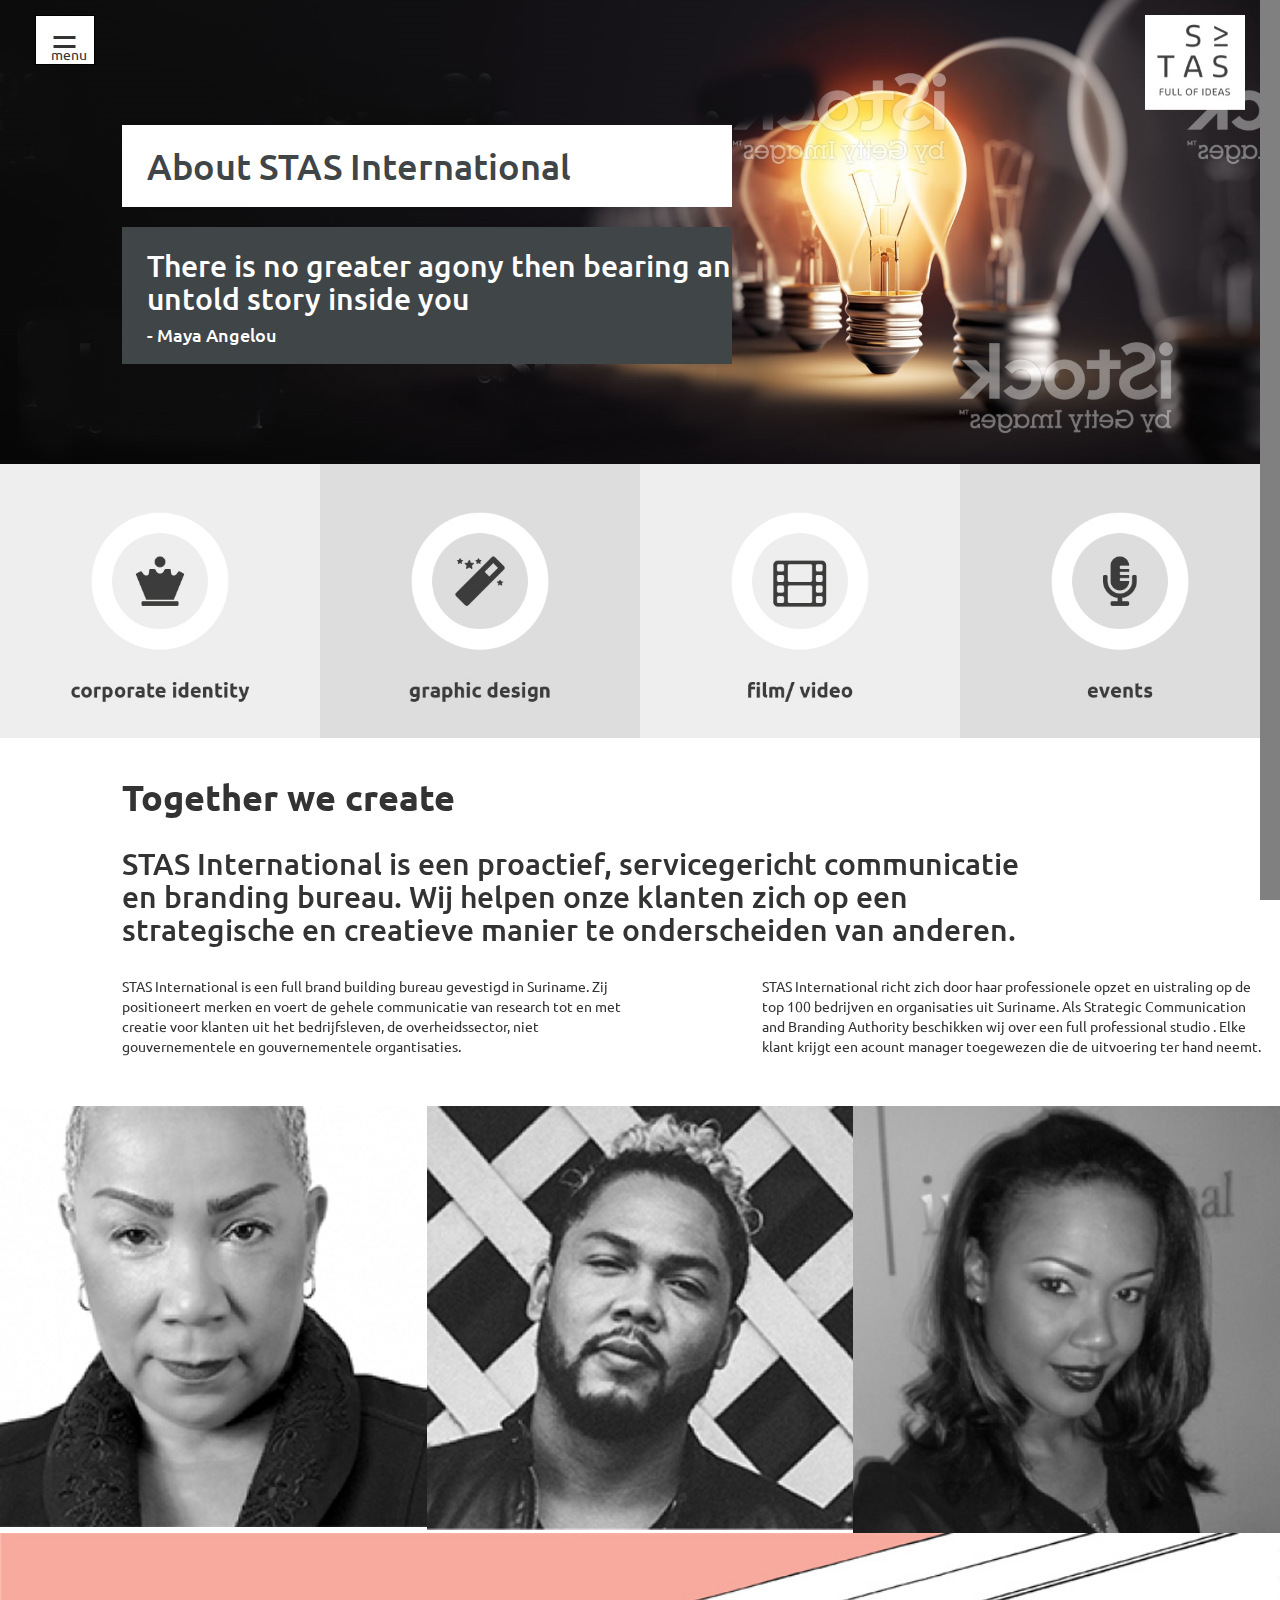
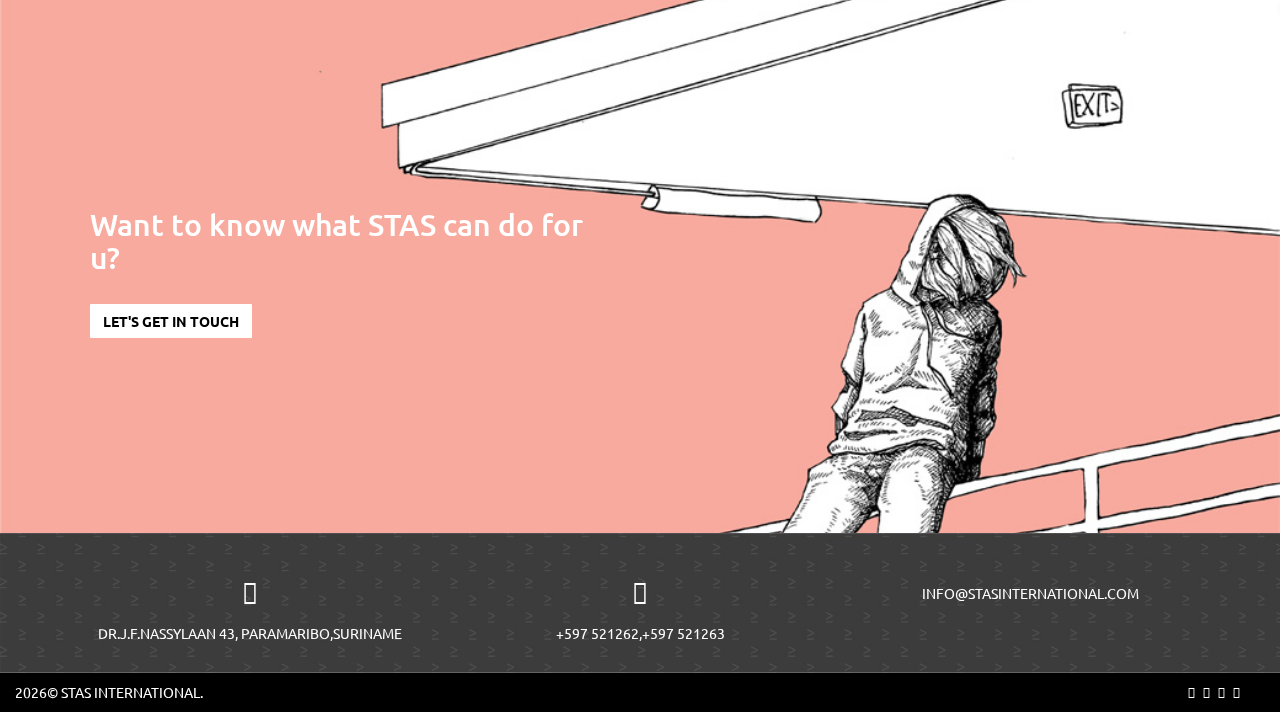
==== about.html @ 22724838 "events fotos aligned (gecropped uit psd)" ====
<!DOCTYPE html>
<html lang="en">

  <head>

    <meta charset="utf-8">
    <meta name="viewport" content="width=device-width, initial-scale=1, shrink-to-fit=no">
    <meta name="description" content="">
    <meta name="author" content="">

    <title>ABOUT US</title>

    <!-- Bootstrap core CSS -->
    <link rel="stylesheet" href="https://maxcdn.bootstrapcdn.com/bootstrap/3.3.7/css/bootstrap.min.css">
    <link rel="stylesheet" href="https://cdnjs.cloudflare.com/ajax/libs/hover.css/2.3.1/css/hover-min.css" /> 
  <link href="//maxcdn.bootstrapcdn.com/font-awesome/4.2.0/css/font-awesome.min.css" rel="stylesheet" media="all">

 <script src='https://code.jquery.com/jquery-2.2.4.min.js'></script>
 <script src='https://cdnjs.cloudflare.com/ajax/libs/Chart.js/1.0.2/Chart.min.js'></script>
  <script src="js/jquery.bxslider.min.js"></script>
  <link href="css/jquery.bxslider.css" rel="stylesheet"/>
     <link href="css/animated-scroll-anchor.css" rel="stylesheet">

    <link href="https://cdnjs.cloudflare.com/ajax/libs/animate.css/3.5.2/animate.min.css" rel="stylesheet">
    <link rel="stylesheet" href="https://use.fontawesome.com/releases/v5.0.13/css/all.css" integrity="sha384-DNOHZ68U8hZfKXOrtjWvjxusGo9WQnrNx2sqG0tfsghAvtVlRW3tvkXWZh58N9jp" crossorigin="anonymous">
       <!-- Custom styles for this template -->
        <link rel="stylesheet" type="text/css" href="//cdn.jsdelivr.net/npm/slick-carousel@1.8.1/slick/slick.css"/>
    <link rel="stylesheet" type="text/css" href="css/hover-min.css">
    <link href="css/style.css" rel="stylesheet">
  
<script src="js/jquery.fittext.js"></script>


</head>
<body>
  <div class="vl"  onclick="openArt()"></div>
  <section id="artist">
  <div id="mySidenav" class="sidenav">
  <div class="container-fluid-no-pad">
    <div class="row no-pad">
    
<div class="col-md-1 col-sm-3 col-xs-3">
    

<div class="slider-nav">
  
    <img src="http://www.planwallpaper.com/static/images/kartandtinki1_photo-wallpapers_02.jpg" alt="image" class="img-responsive" />


    <img src="http://www.intrawallpaper.com/static/images/awesome-rain-wallpaper_0_PB7IVa9.jpg" alt="image" class="img-responsive" />


    <img src="http://files.vladstudio.com/joy/where_tahrs_live/wall/vladstudio_where_tahrs_live_800x600_signed.jpg" alt="image" class="img-responsive" />


</div>
</div>

<div class="col-md-9 col-sm-9 col-xs-9">
<div class="slider-for no-pad">
  
    <img src="http://www.planwallpaper.com/static/images/kartandtinki1_photo-wallpapers_02.jpg" alt="image"  />

  
    <img src="http://www.intrawallpaper.com/static/images/awesome-rain-wallpaper_0_PB7IVa9.jpg" alt="image" />

  

  
    <img src="http://files.vladstudio.com/joy/where_tahrs_live/wall/vladstudio_where_tahrs_live_800x600_signed.jpg" alt="image" />

  
  

</div>
</div>

        
               
                
<div class="col-md-2 col-sm-12 col-xs-12 artist">
  <img src="img/artist.jpg" class="img-fluid" alt="artist">
  
  <p class="about-artist">ABOUT THE ARTIST</p>

  <p>Kathleen Hogenboom grew up in the former Dutch Caribbean island of Curacao since from the age of 9. At 17 she moved back to The Netherlands to pursue her study in illustration at the academy of art St. Joost in 's Hertogenbosch.  The experience Kathleen gained living in a multicultural society is something that continues to influence her work. 
 <br> <br> Visit Kathleens website to see  more of her work
  <a class="left-align" href="http://www.kathleenhogenboom.com" target="_blank">kathleenhogenboom.com</a>
</div>
  <a href="javascript:void(0)" class="closebtn" onclick="closeArt()">&times;</a>
</div>
</div>
</div>
</section>
  <main role="main">
<div id="myNav" class="overlay-menu">
  <a href="javascript:void(0)" class="closebtn" onclick="closeNav()">&times;</a>
  <p>close</p>
  <div class="overlay-content">
    <a href="about.html">about STAS</a>
    <a href="corporate.html">corporate identity</a>
    <a href="graphic.html">graphic design</a>
    <a href="film.html">film/video</a>
    <a href="portfolio.html">Portfolio</a>
    <a href="events.html">events</a>
    <a href="contact.html">contact</a>
    <br>
    <i class="fas fa-envelope-square fa-2x social-space"></i>
    <i class="fas fa-phone-square fa-2x social-space"></i>
    <i class="fab fa-facebook-square fa-2x social-space"></i>
    <i class="fab fa-vimeo-square fa-2x social-space"></i>
  </div>
</div>
<div class="container">
<div class="row">
<div class="col-md-1 menu-box">
<span style="font-size:30px;cursor:pointer" onclick="openNav()"> &#9868;</span>
<p>menu</p>
</div>
</div>
</div>
<div class="tagline">
<img src="img/stasTagLine.jpg">
</div>
      <!-- Main jumbotron for a primary marketing message or call to action -->
      <section id="about_banner">
        <div class="container-fluid">
          <div class="row">
            <div class="col-md-6 col-sm-offset-1">
            <div class="card">
  <div class="card-body card-white">
     <h1 class="card-title">About STAS International</h1>
  </div>
</div> 
              
            </div>
          </div>
          <br>
          <div class="row">
            <div class="col-md-6 col-sm-offset-1">
            <div class="card">
  <div class="card-body card-dark">
     <h2 class="card-title">There is no greater agony then bearing an untold story inside you </h2>
      <h4 class="card-title">- Maya Angelou</h4>
  </div>
</div> 
              
            </div>
          </div>
        </div>
      </section>

<section id="onder-banner">
  <div class="container-fluid-no-pad">
    <div class="row no-pad">
      <div class="col-md-3">
        <img src="img/abt_corporate.jpg" class="img-responsive gallery hvr-grow">
      </div>
      <div class="col-md-3">
        <img src="img/abt_graphic.jpg" class="img-responsive gallery hvr-grow">
      </div>
      <div class="col-md-3">
        <img src="img/abt_film.jpg" class="img-responsive gallery hvr-grow">
      </div>
      <div class="col-md-3">
        <img src="img/abt_events.jpg" class="img-responsive gallery hvr-grow">
      </div>
    </div>
  </div>
</section>
<br>
<section id="about-content">
  <div class="container-fluid">
    <div class="row">
      <div class="col-md-7 col-md-offset-1">
        <h1 class="bolder"> Together we create</h1>
      </div>
    </div>
    <div class="row">
      <div class="col-md-9 col-md-offset-1">
        <h2> STAS International is een proactief, servicegericht communicatie en branding bureau. Wij helpen onze klanten zich op een strategische en creatieve manier te onderscheiden van anderen. </h2>
      </div>
    </div>
    <br>
    <div class="row">
      <div class="col-md-5 col-md-offset-1">
        <p>STAS International is een full brand building bureau gevestigd in Suriname. Zij positioneert merken en voert de gehele communicatie van research tot en met creatie voor klanten uit het bedrijfsleven, de overheidssector, niet gouvernementele en gouvernementele organtisaties.</p>
      </div>
       <div class="col-md-5 col-md-offset-1">
        <p>STAS International richt zich door haar professionele opzet en uistraling op de top 100 bedrijven en organisaties uit Suriname. Als Strategic Communication and Branding Authority beschikken wij over een full professional studio . Elke klant krijgt een acount manager toegewezen die de uitvoering ter hand neemt. </p>
      </div>
    </div>


  </div>
</section>
 <br>
 <br>
<section id="about-foto-section">
  <div class="container-fluid-no-pad">
    <div class="row no-pad">
      <div class="col-md-4 image">
         <img src="img/karinGroot.jpg" class="img-responsive gallery">
        <div class="overlay"> 
          <h1 class="about-hov-title">Karin Revos </h1>
          <h5 class="about-hov-functie">CEO </h5>
    <p class="about-hov-text" > Lorem ipsum dolor sit amet, consectetur adipisicing elit. Nam quisquam in pariatur, voluptas. Impedit fugit laboriosam quasi autem qui fugiat illum, debitis, quia rerum quo aspernatur consequatur veritatis commodi libero.</p>
    <br>
    <br>
    <div class="socials">
    <i class="fab fa-facebook-square fa-2x"></i>
    <i class="fab fa-twitter-square fa-2x"></i>
    <i class="fab fa-linkedin fa-2x"></i>
    <i class="fab fa-google-plus-square fa-2x"></i>
    </div>

  </div>
      </div>
      <div class="col-md-4 image">
        <img src="img/kenzoGroot.jpg" class="img-responsive gallery">
         <div class="overlay">
          <h1 class="about-hov-title">Kenzo Soemodihardjo </h1>
          <h5 class="about-hov-functie">Creative Director </h5>
    <p class="about-hov-text" > Lorem ipsum dolor sit amet, consectetur adipisicing elit. Nam quisquam in pariatur, voluptas. Impedit fugit laboriosam quasi autem qui fugiat illum, debitis, quia rerum quo aspernatur consequatur veritatis commodi libero.</p>
    <br>
    <br>
    <div class="socials">
    <i class="fab fa-facebook-square fa-2x"></i>
    <i class="fab fa-twitter-square fa-2x"></i>
    <i class="fab fa-linkedin fa-2x"></i>
    <i class="fab fa-google-plus-square fa-2x"></i>
    </div>

  </div>
      </div>
      <div class="col-md-4 image">
        <img src="img/charleneGroot.jpg" class="img-responsive gallery">
         <div class="overlay">
          <h1 class="about-hov-title">Charlene van Varsseveld </h1>
          <h5 class="about-hov-functie">Project Manager </h5>
    <p class="about-hov-text" > Lorem ipsum dolor sit amet, consectetur adipisicing elit. Nam quisquam in pariatur, voluptas. Impedit fugit laboriosam quasi autem qui fugiat illum, debitis, quia rerum quo aspernatur consequatur veritatis commodi libero.</p>
    <br>
    <br>
    <div class="socials">
    <i class="fab fa-facebook-square fa-2x"></i>
    <i class="fab fa-twitter-square fa-2x"></i>
    <i class="fab fa-linkedin fa-2x"></i>
    <i class="fab fa-google-plus-square fa-2x"></i>
    </div>

  </div>
      </div>

    </div>
  </div>
</section>

<section id="cta-banner">
  <div class="container-fluid">
    <div class="row">
      <div class="col-md-6 col-sm-12 col-xs-12">

        <h2 class="cta-text">Want to know what STAS can do for u?</h2>
        </div>
    </div>
    <div class="row">
      <div class="col-md-6 col-sm-5 col-xs-">
        <button class="btn btn-white">LET'S GET IN TOUCH</button>
      </div>
      </div>
  </div>
</section>
      <section id="contact">
      <div class="container">
        <div class="row">
          <div class="col-md-4 col-sm-4 col-xs-12">
            <div class="adres">
        <center>  <i class="fas fa-home"></i></center>
          <p> DR.J.F.NASSYLAAN 43, PARAMARIBO,SURINAME</p>
          </div>
        </div>

          <div class="col-md-4 col-sm-4 col-xs-12">
            <div class="telefoon">
              <center>  <i class="fas fa-phone"></i></center>
          <p> +597 521262,+597 521263</p>
            </div>
            
          </div>
          <div class="col-md-4 col-sm-4 col-xs-12">
            <div class="bericht">
              <center><i class="fab fa-telegram-plane"></i></center>
          <p>INFO@STASINTERNATIONAL.COM</p>
            </div>
          </div>
        </div>
      </div>

    </section>
    
    <section id="footer">
    <div class="container-fluid">
      <div class="row">
        <div class="col-md-11 col-sm-8 year col-xs-8 year">
          
           <p> <script>new Date().getFullYear()>2010&&document.write(new Date().getFullYear());</script>&copy; STAS INTERNATIONAL.<p>
         
          </div>
          <div class="col-md-1 col-sm-4 col-xs-4 year">
            
              <i class="fas fa-envelope-square space-social-icons"></i>
              <i class="fas fa-phone-square space-social-icons"></i>
              <i class="fab fa-facebook-square space-social-icons"></i>
              <i class="fab fa-vimeo-square space-social-icons"></i>
          </div>
          
        
      </div>
    </div>
    </section>
       </main>



<script src="https://maxcdn.bootstrapcdn.com/bootstrap/3.3.7/js/bootstrap.min.js"></script>
 
<script src='https://s3-us-west-2.amazonaws.com/s.cdpn.io/85807/jquery.easing.js'></script>
<script src='https://s3-us-west-2.amazonaws.com/s.cdpn.io/85807/jquery.bxslider.min.js'></script>
<script src="https://unpkg.com/masonry-layout@4/dist/masonry.pkgd.min.js"></script>
<script type="text/javascript" src="//cdn.jsdelivr.net/npm/slick-carousel@1.8.1/slick/slick.min.js"></script>

<script src="js/animated-scroll-anchor.js"></script>
<script src="js/scrolldown.js"></script>
<script src="js/custom.js"></script>
<script src="js.extrachart.js"></script>
  </body>

</html>
---- css/animated-scroll-anchor.css ----
.image-hero {
  height: 100vh;
  background-image: url('img/down-arrow.png');
  background-repeat: no-repeat;
  background-size: cover;
  flex-wrap: wrap;
  -webkit-justify-content: center;
  justify-content: center;
  -webkit-align-items: center;
  align-items: center;
  -webkit-align-content: center;
  align-content: center;
  display: -webkit-flex;
  display: flex;
  width: 100%;
  min-height: calc(100vh - 56px);
  -webkit-flex-wrap: wrap;
  flex-wrap: wrap;
  position: relative;
  overflow: hidden;
  background-position: 50%;
  background-size: cover;
}
.image-hero .image-hero-content {
  position: absolute;
  top: 25%;
  text-align: center;
  left: 0;
  right: 0;
}
.image-hero .image-hero-content h1 {
  max-width: 70%;
  margin: 0 auto;
  font-weight: 600;
  letter-spacing: -1px;
  font-size: 4.20873em;
  margin-bottom: 0.1em;
  line-height: 8rem;
  color: #fff;
}
.image-hero .image-hero-content p {
  max-width: 60%;
  margin: 0 auto;
  color: #fff;
  font-size: 1.5em;
}
.ct-btn-scroll {
  position: absolute;
  bottom: 5%;
  color: #fff;
  font-size: 48px;
  transition: all 0.3s ease-in-out;
}
.ct-btn-scroll:focus, .ct-btn-scroll:hover {
  color: #f59331;
}
.ct-btn-scroll {
  background: url('img/down-arrow.png') no-repeat;
  width: 100%;
  height: 100%;
  max-width: 60px;
  max-height: 60px;
}
#scrollDown {
  padding: 100px 0;  
}
#scrollDown p {
  padding: 25px 0;
}
@media screen and (max-width: 768px) {
  .image-hero .image-hero-content p {
	display: none;
  }	
}
---- css/style.css ----
@import url('https://fonts.googleapis.com/css?family=Ubuntu');
body{
	/*margin-top: 70px;*/
	position: relative;
	font-family:"Ubuntu" ;
	text-decoration: none;

	
}
#wrapper {
 max-width: 940px;
  margin: 0 auto;
  padding: 0 5%;
  clear: both;
 }
#over_map { position: absolute; top: 10px; left: 10px; z-index: 99; }
.navbar-default{
	background: #fff;
	border:0;
	font-family: "Ubuntu";
}
.navbar-brand{
	font-family: "Ubuntu";
	font-size: 20px;
	color: #000 !important;
	font-weight: bold;
}

.panel-stas{
  border: 2px solid white;
    text-decoration: none;
    font-family: "Ubuntu";
    font-weight: bold;
    /* font-size: 25px; */
    color: #fff;
    border-radius: 0px;
    position: absolute;
    background: transparent;
    margin-top: 400px;
    font-size:33px;

  	}


.full-of-ideas{
 color: #999999;
 font-size:100px;
 font-weight:bold;

}
.about-bio{
	font-size: 15px;
}
.about-image{
	max-height: auto;
	max-width: auto;
	height: 125px;
	width: 125px;
}
.leer-ons-kennen{
padding-top: 135px;
color:white;
text-decoration: none;	

}
.leer-ons-kennen img{
transform: rotate(-90deg);	
filter: brightness(0) invert(1);
max-height: 13px;
}


h1{
		font-family:"Ubuntu" ;
		/*color: black;*/
	}

#home{
		/*padding-top: 50px;*/
	min-height:700px;
	color: #fff;
	background:url('../img/ctaBanner.jpg');
	background-size: cover;
	background-repeat: no-repeat;
}

#about {
	padding-top:50px;
	min-height:700px;
	color: #FFFFFF;
	background-color: #000000 ;
	}
#corporate {
  	/*padding-top:50px;
    color: #fff;
  	background-color:#9B988D;*/
  	  }

.amanah{
	color:black;
	font-weight: bolder;
	font-size:20px;
	max-width: 70%;
	/*margin-right: 50px;*/
	padding-top:50px;

}
.amanah img{	

max-height: 60px;
color:black;
}
.amanah a{
	font-family: "Ubuntu";
	font-weight:10;
	color: black;
	text-decoration: none;
}
.amanah-pijl{
transform: rotate(-90deg);	
max-height: 13px;

}
.view-project{
	font-size:15px;
	font-weight:bolder;
}
#graphic {
  	padding-top:50px;
  	min-height:650px;
  	color: #fff; 
  	background-color: #ff9800;
  }
#film {
	padding-top:50px;
	min-height:650px;
	color: #fff; 
	background-color: #00bcd4;
}
#events {
	padding-top:50px;
	min-height:650px;
	color: #fff; 
	background-color: #009688;
}
#contact {
	padding-top:40px;
	background-image:url("../img/pattern_banner.jpg");
	background-repeat: no-repeat;
	background-size: cover;
	padding-bottom: 20px;
	
	
  
}
#contact-home {
	padding-top:50px
	width:100%;
	/*color: #fff;*/
	
  
}
.map-responsive{
    overflow:hidden;
    padding-bottom:56.25%;
    /*position:relative;*/
    height:0;
    min-width: 100%;
}
.map-responsive iframe{
    left:0;
    top:0;
    min-height:90%;
    min-width:100%;
    position:absolute;
}
.card-map{
	padding-top: 20px;
	padding-left: 20px;
	padding-right: 20px;
	padding-bottom: 20px;	
	z-index: 6;		
	/*margin-left: 375px;*/
	background-color: #FFFFFF;
	border-radius:1px;
	border: 1px solid white; 	
	width:100%;
    height:auto;
    display: flex;
}

.btn-dark{
	min-width: 100px;
	background-color: black;
	color: white;
	border-radius: 1px;
	text-decoration: none;	
	opacity:1.0;
	box-shadow:none;
}
.btn-dark:hover{
color: #fff !important;
text-decoration: none;	
}
.btn-white{
	max-width: 225px;
	background-color: white;
	color: black;
	border-radius: 1px;
	text-align: center;
	text-decoration: none;	
	opacity:1.0;
	box-shadow:none;
	font-weight:bold;
	margin-left: 75px;
	
}
.btn-white:hover{
color: black !important;
text-decoration: none;	
}
.half{
  outline: 0;
  border-width: 0 0 2px;
  border-top:none;
  border-left: none;
  border-right: none;
  border-radius: 0px;

}
.half:focus {
   border-color:black;
}
.space{
	margin-right: 10px;
}
.space-social-icons{
	margin-right: 5px;
	padding-top: 2px;
}

.bxslider li {
  min-height: 100vh;
}
.bxslider li.one {
  background: url(../img/graphicsbanner.jpg) center center;
  -moz-background-size: cover;
  -o-background-size: cover;
  -webkit-background-size: cover;
  background-size: cover;
}
.bxslider li.two {
  background: url(../img/afobakkaKaart.jpg) center center;
  -moz-background-size: cover;
  -o-background-size: cover;
  -webkit-background-size: cover;
  background-size: cover;
}
.bxslider li.three {
  background: url(../img/eventsTok.jpg) center center;
  -moz-background-size: cover;
  -o-background-size: cover;
  -webkit-background-size: cover;
  background-size: cover;
}

.bx-wrapper{
  left: 0;
  border: none;
  box-shadow: none;
  font-color:black;
}

.bx-viewport{
left: 0;
border: none;
box-shadow: none;

}
.bx-wrapper .bx-controls-direction a {
  position: absolute;
  top: 50%;
  margin-top: -40px;
  padding-top:225px;
  outline: 0;
  width: 32px;
  height: 32px;
  text-indent: 5px; 
  z-index: 20;
 color:black;
 font-weight: bold;

  }	

ul, ul li {
  margin: 0;
  padding: 0;
}

/*corporate page stylesheet*/
#corporate_banner{
	background-image: url('../img/corporateBanner.jpg');
	background-size: cover;
	/*background-repeat: no-repeat;*/
	min-height: 400px;
	margin-top:0px;
	max-width:100%;
}
#graphic_banner{
	background-image: url('../img/graphicsbanner.jpg');
	background-size: cover;
	background-repeat: no-repeat;
	min-height: 400px;
}
#film_banner{
	background-image: url('../img/filmBanner.jpg');
	background-size: cover;
	background-repeat: no-repeat;
	min-height: 450px;
}
#event_banner{
	background-image: url('../img/eventsBanner.jpg');
	background-size: cover;
	background-repeat: no-repeat;
	min-height: 400px;
}
#portfolio_banner{
	background-image: url('../img/pattern_banner.jpg');
	background-size: cover;
	background-repeat: no-repeat;
	min-height: 400px;
}
#about_banner{
	background-image: url('../img/aboutBanner.jpg');
	background-size: cover;
	background-repeat: no-repeat;
	min-height: 400px;
}
.card-white{
	background-color: #fff;
	border-radius: 0px;
	padding-top: 2px;
	
	padding-bottom: 3px;
	/*text-align:center;*/
	margin-top: 125px;
	font-weight: bolder!important;
	color: #404548;
	padding-left: 25px;
    padding-bottom: 10px;
} 
.card-dark{
	background-color: #404548;
	border-radius: 0px;
	padding-top: 2px;
	padding-left: 25px;
    padding-bottom: 10px;
	/*margin-left: 35px;*/
	/*text-align: center;*/
	color:white;
	font-weight: bolder!important;
	margin-bottom:100px;
}

#gallery{
	min-height: 10px;
}
.gallery{
	position: relative;
	padding-left: 0px;
	padding-right: 0px;
	margin-right: 0px;
    margin-left: 0px;

}
.first-impression{
	background-color: black;
	min-height: 675px;
	/*max-height: 450px;*/
	/*text-align: center;*/

}
.first-impression p{
	color:white;
	margin-right: 50px;
	margin-left: 50px;
}
.first-impression h1{
	color:#8C9B81;
	font-weight: bold;
	font-size: 50px;
	/*text-align: center;*/
	margin-top: 50px;
	margin-left:50px;
	margin-right:50px; 

}
.first-impression a{
	
	margin-left:50px;
	margin-right:50px; 
	padding-bottom: 50px;

}
.adres i{
/*margin-top: 15px;*/
color: white;
font-size: 2em;
padding-bottom: 10px;
}
.adres p{
	text-align: center;
	margin-top: 10px;
	color: white;
}
.telefoon i{
/*margin-top: 15px;*/
color: white;
font-size: 2em;
padding-bottom: 10px;
}
.telefoon p{
	text-align: center;
	margin-top: 10px;
	color: white;
}

.bericht i{
/*margin-top: 15px;*/
color: white;
font-size: 2em;
padding-bottom: 10px;
}
.bericht p{
	text-align: center;
	margin-top: 10px;
	color: white;
}
#footer{
	color: white;
	background-color: black;
}
.year{
	margin-top:9px;
}

#cta-banner{
	background-image: url('../img/ctaBanner.jpg');
	background-size: cover;
	background-repeat: no-repeat;
	min-height:600px;
	height: 100%;
	width: 100%;	
}
#film-cta-banner{
	background-image: url('../img/filmCTABanner.jpg');
	background-size: cover;
	background-repeat: no-repeat;
	min-height:700px;
	height: 100%;
	width: 100%;	
}
.cta-text{
	color:white;
	margin-top:275px;
	margin-left: 75px;
	margin-bottom:30px;
	margin-right: 30px;
}

#loadMore {
     /*padding-bottom: 20px;*/
    /*padding-top: 20px;*/
    text-align: center;
    width: 100%;
}
#loadMore a {
    
    background: black;
    border-radius: 0px;
    color: white;
    display: inline-block;
    padding: 10px 30px;
    transition: all 0.25s ease-out;
    width: 100%;
}
#loadMore a:hover {
    /*background-color: #021737;*/
    text-decoration: none;
}
#tog3{
	display: none;

}
.moreBox{
	display: none;
}
.event-text{
	text-align: center;
	font-weight: bolder;
}
/* carousel */
#quote-carousel 
{
  padding: 30px 10px 30px 10px;
  margin-top: 100px 0px 0px;
  min-height:100px;
  margin-bottom::;00px;
  font-size:40px;
}

/* Control buttons  */
#quote-carousel .carousel-control
{
  background: none;
  color: #222;
  font-size: 2.3em;
  text-shadow: none;
  margin-top: 30px;
}


/* Changes the position of the indicators */
#quote-carousel .carousel-indicators 
{
  right: 50%;
  top: auto;
  bottom: 0px;
  margin-right: -19px;
}
/* Changes the color of the indicators */
#quote-carousel .carousel-indicators li 
{
  background: #c0c0c0;
}
#quote-carousel .carousel-indicators .active 
{
  background: #333333;
}
/* End carousel */

.item blockquote {
    border-left: none; 
    margin-top: -10px;
    margin-left: 70px;
    padding-bottom:75px;

}


.item blockquote p:before {
    content: "\f10d";
    font-family: 'Fontawesome';
    float: left;
    margin-right: 10px;
}



/**
  MEDIA QUERIES
*/

/* Small devices (tablets, 768px and up) */
@media (min-width: 768px) { 
    #quote-carousel 
    {
      margin-bottom: 0;
      padding: 0 40px 30px 40px;
      margin-top: 30px;
    }
    
}

/* Small devices (tablets, up to 768px) */
@media (max-width: 768px) { 
    
    /* Make the indicators larger for easier clicking with fingers/thumb on mobile */
    
    #quote-carousel .carousel-indicators {
        bottom: -20px !important;  
    }
    #quote-carousel .carousel-indicators li {
        display: inline-block;
        margin: 0px 5px;
        width: 15px;
        height: 15px;
    }
    #quote-carousel .carousel-indicators li.active {
        margin: 0px 5px;
        width: 20px;
        height: 20px;
    }
}
.col-md-12-modified{
	width: 100%;
	background-color: #eeeeee;
	padding-top: 100px;
}
.box-white{
	border: 2px solid white;
	padding-top:30px;
	padding-bottom: 75px;	
	padding-left: 20px;
	padding-right: 20px;
}
.author{
	font-weight: bolder;
}
blockquote{
    padding: 10px 20px;
    margin: 0 0 20px;
    margin-top: 20px;
    font-size: 17.5px;
    margin-right: 45px;
    border-left: 5px solid #eee;
}
.breadcrumb {
     /*padding: 8px 15px; */
     margin-top:10px;
     margin-bottom: 1px; 
     margin-left:-10px;
     list-style: none; 
     background-color:#404548;
     color: white; 
     border-radius: 4px; 
}
.breadcrumb-item a{
	color: white;
}
.border{
	border-radius: 0px;
}
.isotope-item {
  z-index: 2;
}

.isotope-hidden.isotope-item {
  pointer-events: none;
  z-index: 1;
}

.isotope,
.isotope .isotope-item {
  /* change duration value to whatever you like */
  -webkit-transition-duration: 0.8s;
  -moz-transition-duration: 0.8s;
  transition-duration: 0.8s;
}

.isotope {
  -webkit-transition-property: height, width;
  -moz-transition-property: height, width;
  transition-property: height, width;
}

.isotope .isotope-item {
  -webkit-transition-property: -webkit-transform, opacity;
  -moz-transition-property: -moz-transform, opacity;
  transition-property: transform, opacity;
}
.under-chart-text{
	text-align: center;
	font-weight:bolder;
}
.under-chart-text2{
	font-weight:bolder;
	text-align: center;
}
.img61{
padding-left: 50px;
}
.tekentje-klein-previous img{
	max-height: 8px;
	-webkit-transform:rotate(90deg);
  -moz-transform: rotate(90deg);
  -ms-transform: rotate(90deg);
  -o-transform: rotate(90deg);
  transform: rotate(90deg);
  font-weight:bold;
}
.tekentje-klein-next img{
	max-height: 8px;
	-webkit-transform:rotate(-90deg);
  -moz-transform: rotate(-90deg);
  -ms-transform: rotate(-90deg);
  -o-transform: rotate(-90deg);
  transform: rotate(-90deg);
  font-weight:bold;
}
.portfolio-title{
	text-align:center;
	font-weight:bolder;

}

.breadcrumb-port {background: rgba(255, 255, 255, 1); border: 0px solid rgba(245, 245, 245, 1); border-radius: 4px; display: block; text-align: center;}
.breadcrumb-port li {font-size: 14px;}
.breadcrumb-port a {
	color: #626262;
	font-weight: bold;
}
.breadcrumb-port a:hover {color: rgba(42, 100, 150, 1);}
.breadcrumb-port>.active {color: rgba(153, 153, 153, 1);}
.breadcrumb-port>li+li:before {color:#626262; content: #626262;}

.bold-small{
	font-weight:bold;
	font-size:10px;
}
.bolder{
	font-weight:bolder !important;
}

.interessant-square{
  background: black;
  position:relative;
  min-height:337px;
  height: 100%;
  width:100;
  margin:0 auto;
  color:#999999;

}
.interessant{
	padding-top:130px;
	padding-left:30px;
	font-weight: bold;	
	
}
.row.no-pad {
  margin-right:0;
  margin-left:0;
}
.row.no-pad > [class*='col-'] {
  padding-right:0;
  padding-left:0;
}
.container-fluid-no-pad{

    /* padding-right: 15px; */
    /* padding-left: 15px; */
    margin-right: auto;
    margin-left: auto;

}
.bekijk-portfolio{
padding-top: 100px;
color:white;
text-decoration: none;	
padding-left: 30px;
font-size:10px;

}
.bekijk-portfolio img{
transform: rotate(-90deg);	
filter: brightness(0) invert(1);
max-height: 10px;
}
.overlay {
  position: absolute;
  top: 0;
  bottom: 0;
  left: 0;
  right: 0;
  /*height: 100%;*/
  /*width: 100%;*/
  opacity: 0;
  transition: .5s ease;
  background-color: #030303;

}
.image:hover .overlay {
  opacity: 0.8;
}
.about-hov-title{
	font-weight:bolder;
	color: #999999;
	padding-left:20px;
	padding-top:10px;

}
.about-hov-title :hover{
	color: white;
}
.about-hov-functie{
	padding-left: 20px;
	font-weight:bold;
	color: white;
}
.about-hov-functie :hover{
	color:#999999;
}
.about-hov-text{
	padding-left: 20px;
	color: white;
	font-weight:lighter;
}
.socials{
	padding-left:20px;
	color: #999999;
}
.socials :hover{
	color: white;
}
.carousel-inner.vertical {
  max-height: 60%; /*Note: set specific height here if not, there will be some issues with IE browser*/
}
.carousel-inner.vertical > .item {
  -webkit-transition: .6s ease-in-out top;
  -o-transition: .6s ease-in-out top;
  transition: .6s ease-in-out top;
}

@media all and (transform-3d),
(-webkit-transform-3d) {
  .carousel-inner.vertical > .item {
    -webkit-transition: -webkit-transform .6s ease-in-out;
    -o-transition: -o-transform .6s ease-in-out;
    transition: transform .6s ease-in-out;
    -webkit-backface-visibility: hidden;
    backface-visibility: hidden;
    -webkit-perspective: 1000;
    perspective: 1000;
  }
  .carousel-inner.vertical > .item.next,
  .carousel-inner.vertical > .item.active.right {
    -webkit-transform: translate3d(0, 33.33%, 0);
    transform: translate3d(0, 33.33%, 0);
    top: 0;
  }
  .carousel-inner.vertical > .item.prev,
  .carousel-inner.vertical > .item.active.left {
    -webkit-transform: translate3d(0, -33.33%, 0);
    transform: translate3d(0, -33.33%, 0);
    top: 0;
  }
  .carousel-inner.vertical > .item.next.left,
  .carousel-inner.vertical > .item.prev.right,
  .carousel-inner.vertical > .item.active {
    -webkit-transform: translate3d(0, 0, 0);
    transform: translate3d(0, 0, 0);
    top: 0;
  }
}

.carousel-inner.vertical > .active {
  top: 0;
}
.carousel-inner.vertical > .next,
.carousel-inner.vertical > .prev {
  top: 0;
  height: 100%;
  width: auto;
}
.carousel-inner.vertical > .next {
  left: 0;
  top: 20%;
  right:0;
}
.carousel-inner.vertical > .prev {
  left: 0;
  top: -10%;
  right:0;
}
.carousel-inner.vertical > .next.left,
.carousel-inner.vertical > .prev.right {
  top: 0;
}
.carousel-inner.vertical > .active.left {
  left: 0;
  top: -10%;
  right:0;
}
.carousel-inner.vertical > .active.right {
  left: 0;
  top: 10%;
  right:0;
}

#carousel-pager .carousel-control.left {
    bottom: initial;
    width: 100%;
}
#carousel-pager .carousel-control.right {
    top: initial;
    width: 100%;
}
#carousel-pager{
	position: absolute;
	z-index: 20;
    left: 60px;
    top: 18px;

}
   /* .carousel-inner > .item > img, .carousel-inner > .item > a > img {
        display: block;
        height: 400px;
        min-width: 100%;
        width: 100%;
        max-width: 100%;
        line-height: 1;
    }*/
.overlay-menu {
    height: 0%;
    width: 100%;
    position: fixed;
    z-index: 100;
    top: 0;
    left: 0;
    background:url('../img/menuOverlay.jpg');
    background-repeat: no-repeat;
	background-size: cover;
    /*background-color: rgb(0,0,0);*/
    /*background-color: rgba(0,0,0, 0.9);*/
    overflow-y: hidden;
    transition: 0.5s;
}

.overlay-content {
    position: relative;
    top: 25%;
    width: 100%;
    text-align: center;
 
}
.overlay-content i{
	color:white;
}

.overlay-menu a {
     text-decoration: none;
    font-size: 36px;
    color: white;
    display: block;
    transition: 0.3s;
}

.overlay-menu a:hover, .overlay-menu a:focus{
    color: #818181;
}
.overlay-menu p:hover, .overlay-menu p:focus{
    color: #818181;
}

.overlay-menu .closebtn {
    position: absolute;
    top: 20px;
    left: 45px;
    font-size: 60px;
    color:white;
}
.overlay-menu p {
    position: absolute;
    top: 80px;
    left: 45px;
    font-size: 15px;
    color: white;
    font-weight:bold;
   
}

@media screen and (max-height: 450px) {
  .overlay-menu {overflow-y: auto;}
  .overlay-menu a {font-size: 20px}
  .overlay-menu .closebtn {
    font-size: 40px;
    top: 15px;
    right: 20px;
  }
  .menu-box{
  	top:15px;
  	right: 20px;
  }
}
.menu-box{
	border: 1px solid black;
	width:60px;
	height:50px;
	/*align-items: center;*/
	 top: 15px;
    left: 35px;
	overflow: hidden;
	position: absolute;
	z-index: 97;
	background-color: white;
}
.menu-box p {
	margin-top:-15px;
	z-index: 98;
	/*padding-left:-7px;*/
}
.tagline{
	position:relative;

}
.tagline img{
	position: absolute;
    top: 15px;
    right: 35px;
    width:100px;
    height: auto;
    z-index: 10px;
}
.social-space{
	margin-right: 7px;
}
.social-space :hover :focus{
	color: #818181;
}
.sidenav {
    min-height: 100%;
    width: 0;
    position: absolute;
    z-index: 112;
    top: 0;
    right: 0;
    background-color: white;
    overflow-x: hidden;
    transition: 0.5s;
    
    text-align:center;
}

.sidenav a {
    padding: 8px 8px 8px 32px;
    text-decoration: none;
    font-size: 25px;
    color: #818181;
    display: block;
    transition: 0.3s;

}

.sidenav a:hover{
    color: #f1f1f1;
}

.sidenav .closebtn {
    position: absolute;
    top: 0;
    left: 25px;
    font-size: 36px;
    margin-right: 50px;
    z-index: 113;
}

@media screen and (max-height: 450px) {
  .sidenav {padding-top: 15px;}
  .sidenav a {font-size: 18px;}
}
#trigger{
	padding-top:200px;
}
.artist{
background-color: #999999;
color: white;
text-align: left;
font-size: 12px;
}
.artist img{
padding-top:45px;
padding-left: 20px;
}
.artist a{
	color: white;
	font-weight:lighter;
	font-size: 10px;
	padding-right: 80px;
	
}
.artist p{
	padding-left: 20px;
	padding-right: 20px;
}

.about-artist{
	font-weight:bold;
	font-size: 13px;
	padding-top:185px;
}
.left-align{
	margin-right: 250px;
}
.vl {
    border: 10px solid grey;
    min-height: 100%;
    right:0;
    top: 0;
    color: grey;
    position: fixed;
    z-index: 30;
   

    
  
    
}
.white{
	color: white;
}
.overlay2 {
  position: absolute;
  top: 0;
  bottom: 0;
  left: 0;
  right: 0;
  height: 100%;
  width: 100%;
  opacity: 1;
  transition: .5s ease;
  background-color: #030303;
}
.slider-nav{
	margin-top:200px;
	/*z-index: 1000;*/
}
.slick-slide{
	margin:15px;
	/*z-index: 1001;*/
}
#artist{
	position: fixed;
	width:100%;
	height: 100%;
	
}
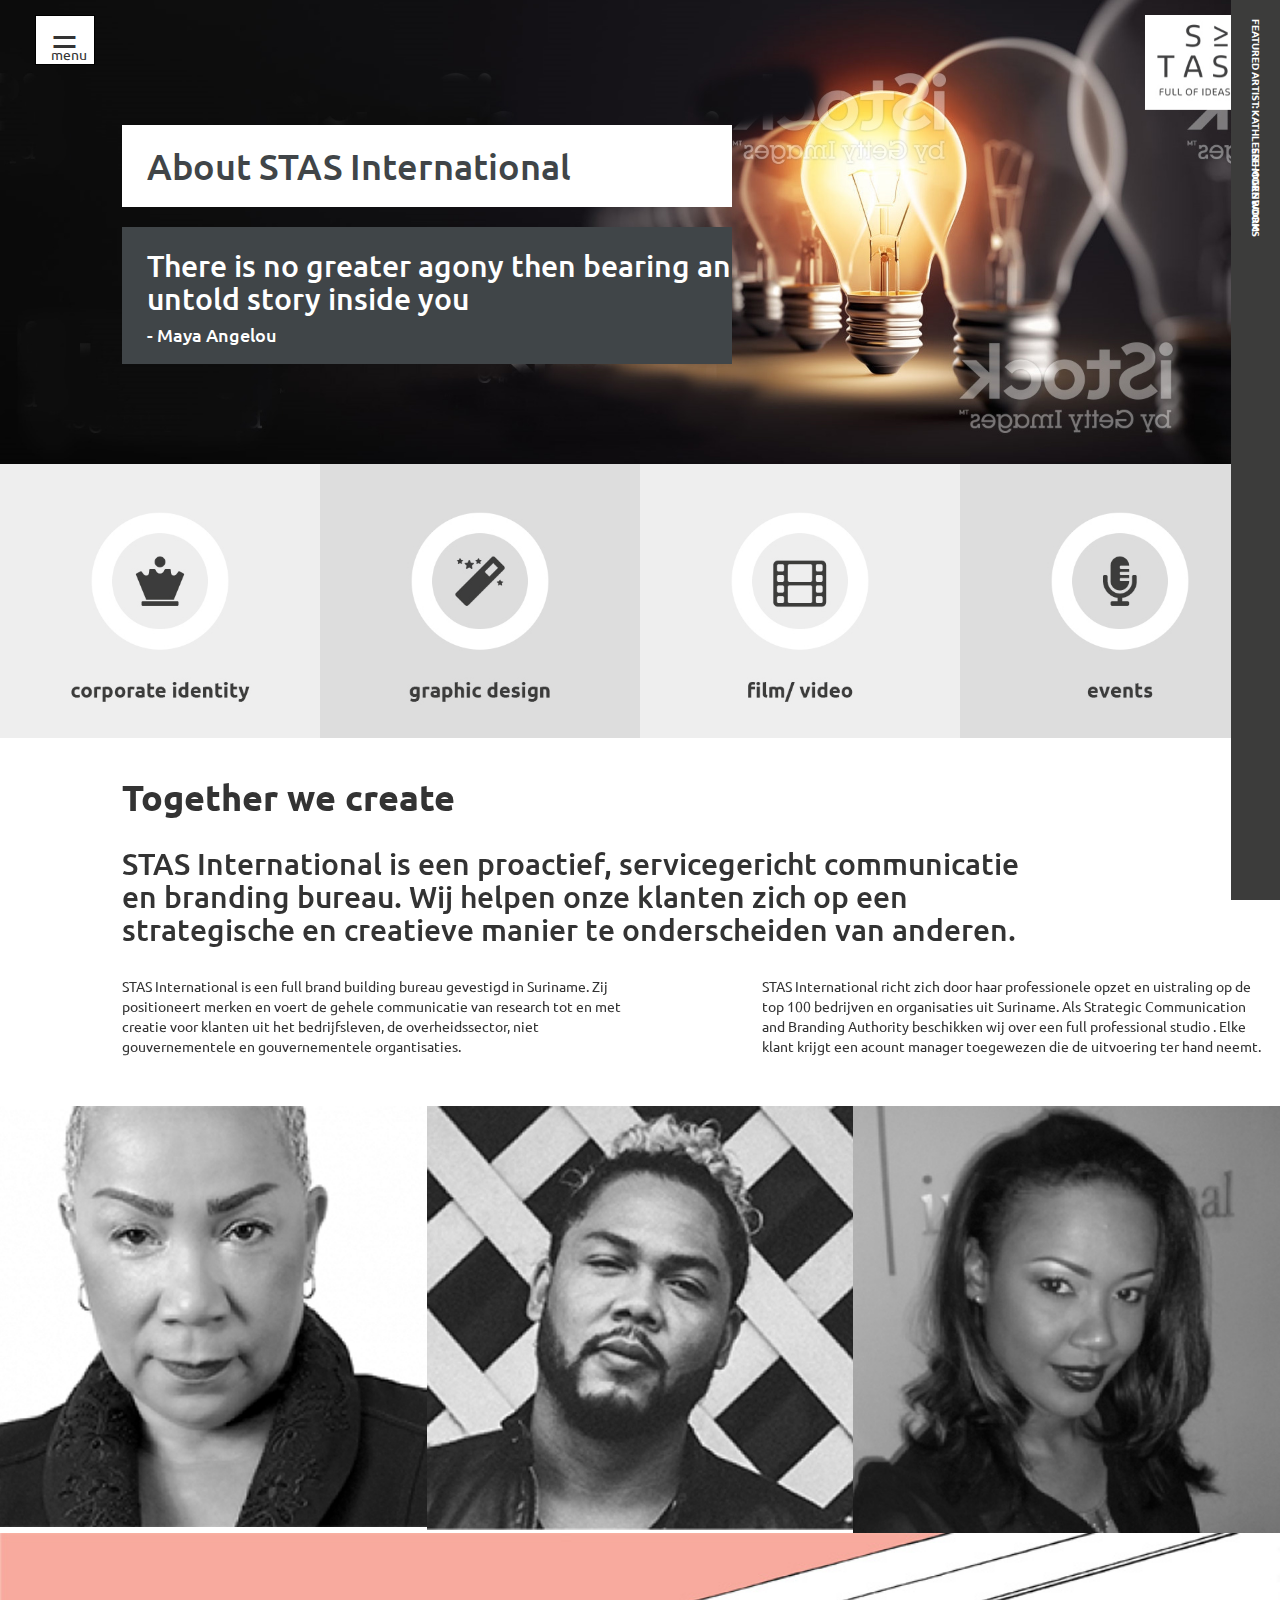
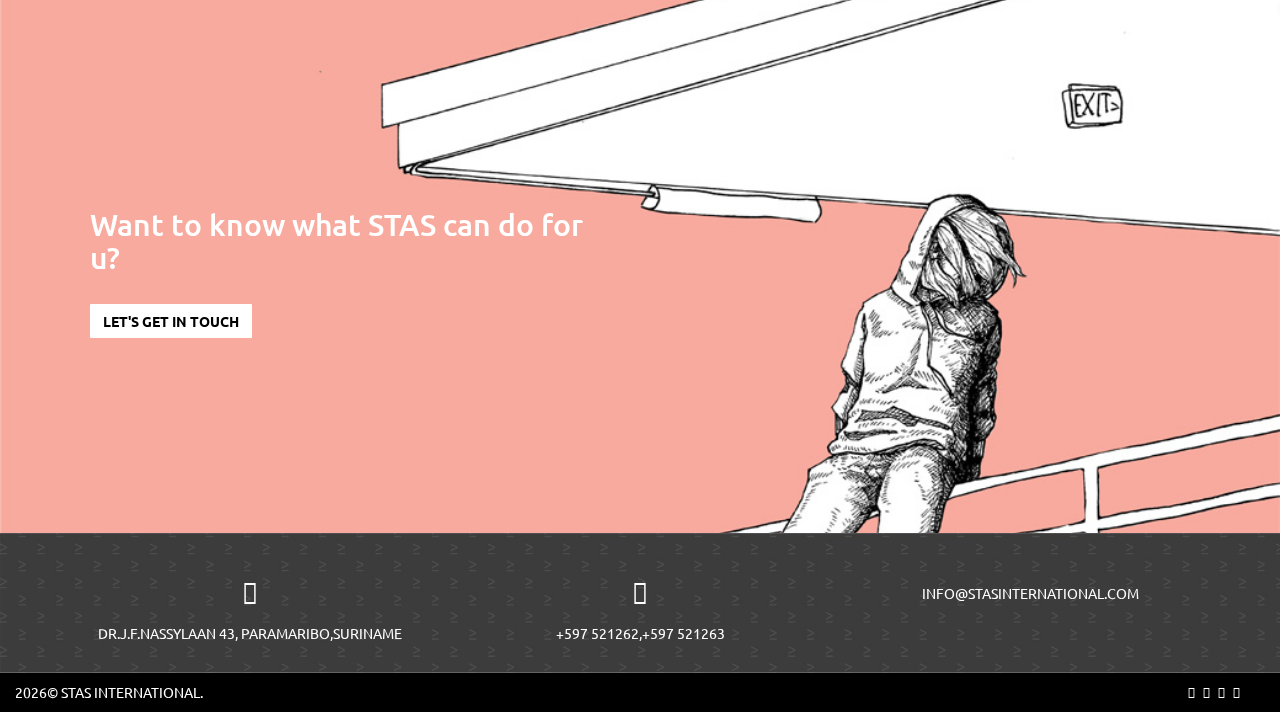
==== commit 58c58dbe: "tekst op vl geplaatst" ====
--- a/about.html
+++ b/about.html
@@ -33,7 +33,11 @@
 
 </head>
 <body>
-  <div class="vl"  onclick="openArt()"></div>
+  <div class="vl"  onclick="openArt()">
+    <p>FEATURED ARTIST: KATHLEEN HOGENBOOM</p>
+    <p>SEE MORE WORKS</p>
+
+  </div>
   <section id="artist">
   <div id="mySidenav" class="sidenav">
   <div class="container-fluid-no-pad">
--- a/css/style.css
+++ b/css/style.css
@@ -13,7 +13,7 @@
   padding: 0 5%;
   clear: both;
  }
-#over_map { position: absolute; top: 10px; left: 10px; z-index: 99; }
+#over_map { position: absolute; top: 55px; z-index: 99; }
 .navbar-default{
 	background: #fff;
 	border:0;
@@ -1000,7 +1000,7 @@
     right: 35px;
     width:100px;
     height: auto;
-    z-index: 10px;
+    z-index: 10;
 }
 .social-space{
 	margin-right: 7px;
@@ -1083,13 +1083,25 @@
 	margin-right: 250px;
 }
 .vl {
-    border: 10px solid grey;
-    min-height: 100%;
+    border:solid #3c3c3b;
+    min-height: 100%;	
     right:0;
     top: 0;
-    color: grey;
+    color: #3c3c3b;
     position: fixed;
     z-index: 30;
+    color: white;
+    background-color: #3c3c3b;
+    /*width:35px;*/
+}
+
+  .vl p{
+-webkit-transform: rotate(90deg);
+font-weight:900 !important;
+font-size:10px;
+/*margin-top:30px;*/
+margin: 115px -85px 0px -85px !important;
+  }
    
 
     
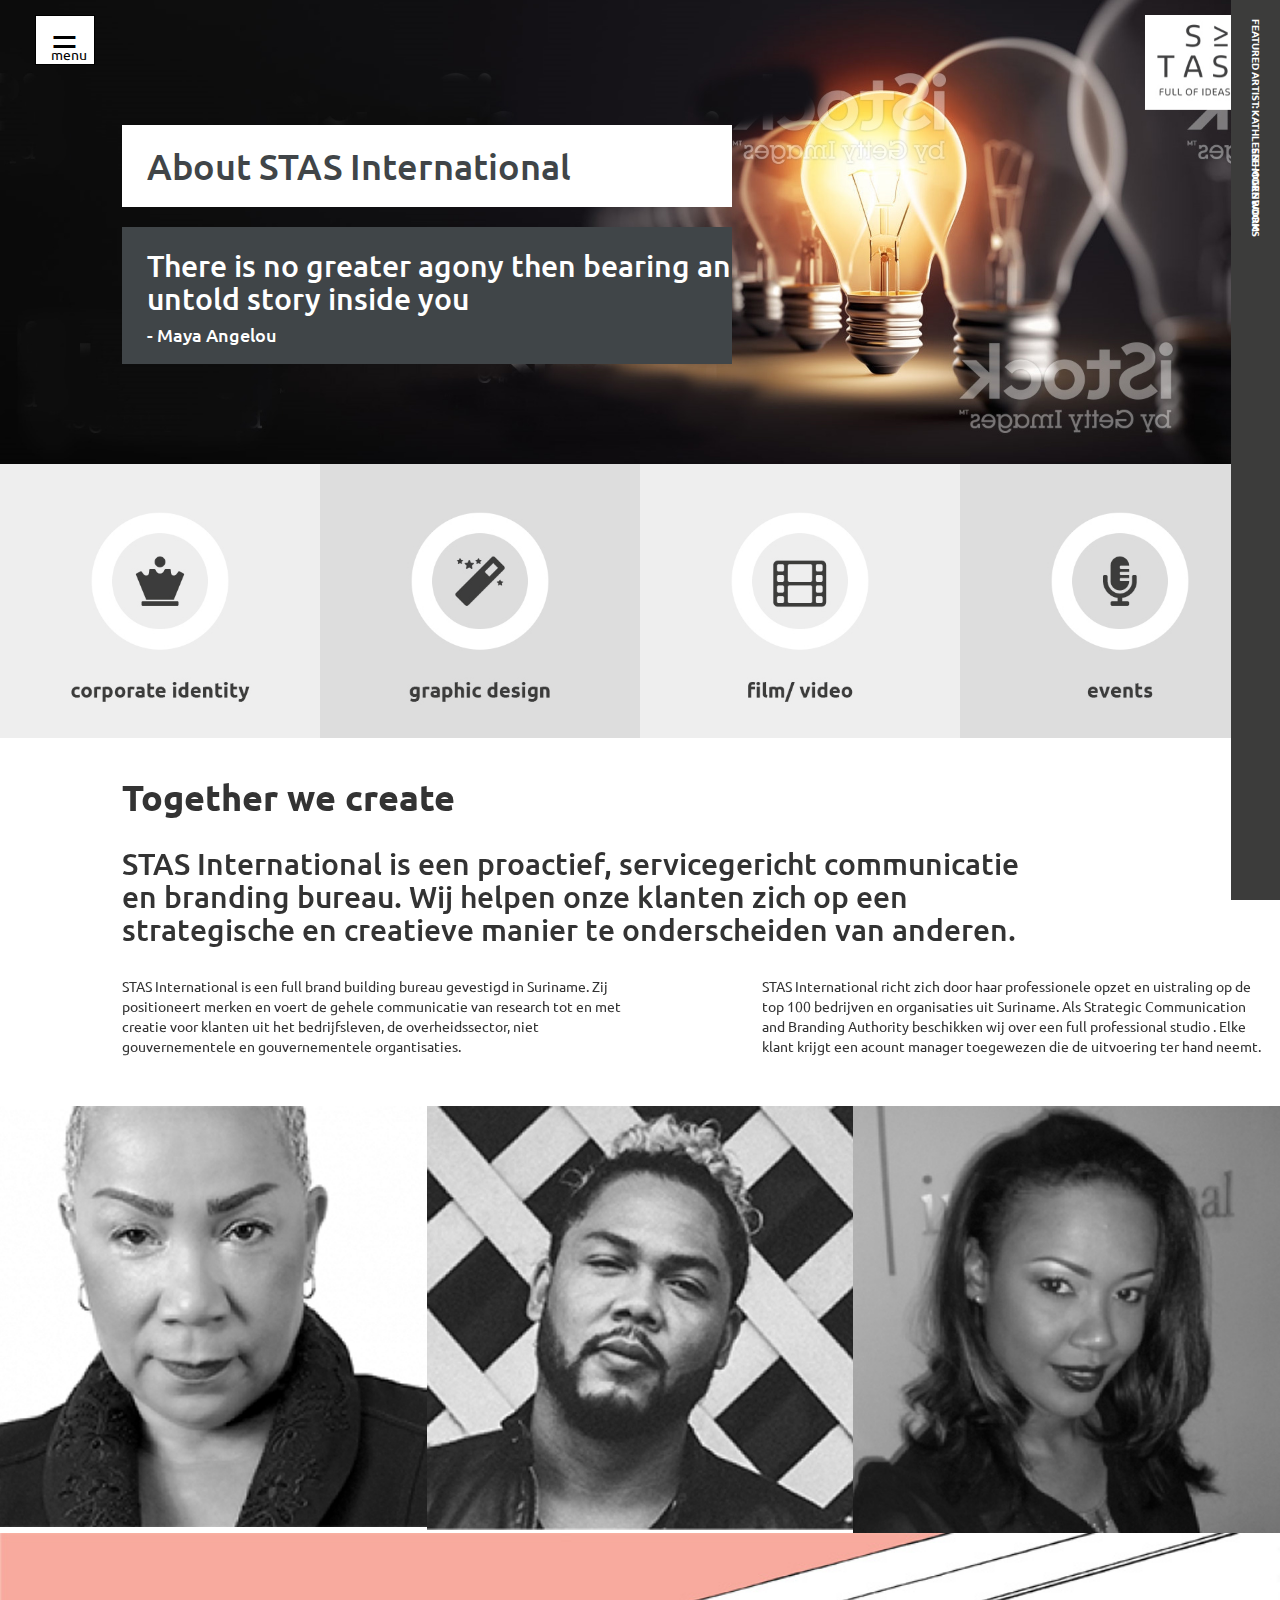
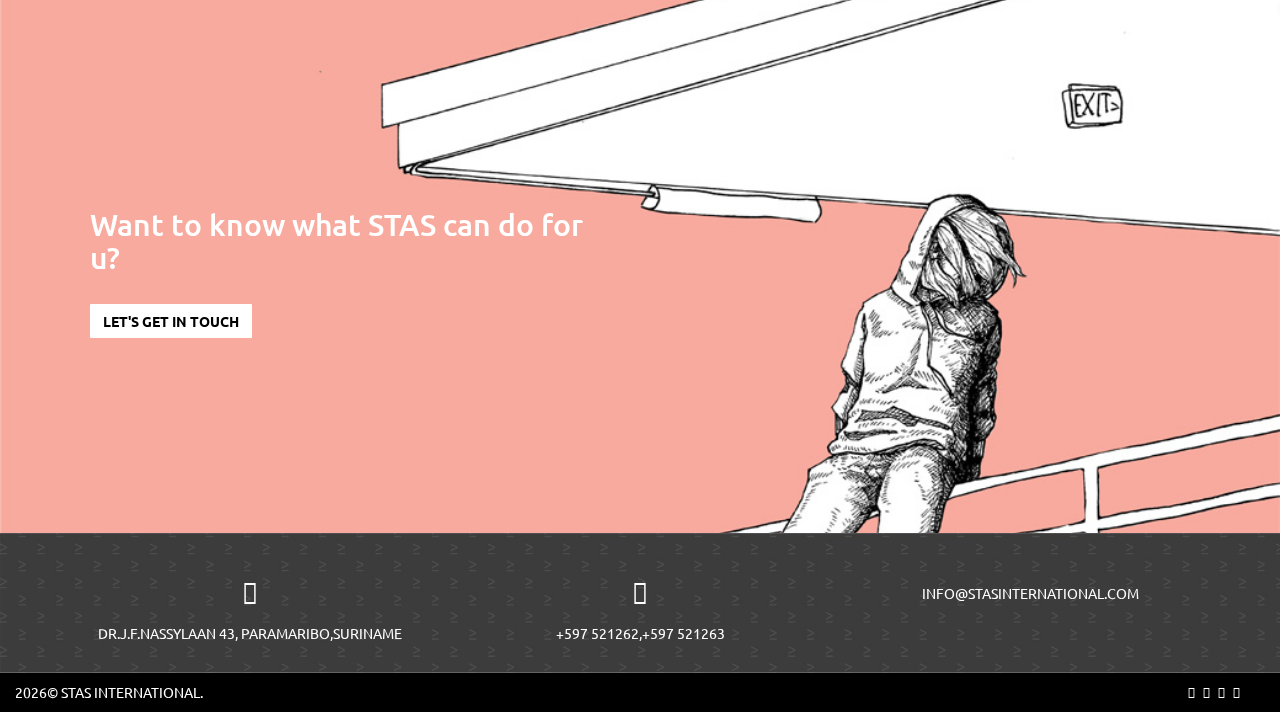
==== commit 13d982fd: "portolio hover, event foto hover, video zoom toegevoegd" ====
--- a/about.html
+++ b/about.html
@@ -35,7 +35,7 @@
 <body>
   <div class="vl"  onclick="openArt()">
     <p>FEATURED ARTIST: KATHLEEN HOGENBOOM</p>
-    <p>SEE MORE WORKS</p>
+    <p class="linker">SEE MORE WORKS</p>
 
   </div>
   <section id="artist">
--- a/css/style.css
+++ b/css/style.css
@@ -983,6 +983,7 @@
 	overflow: hidden;
 	position: absolute;
 	z-index: 97;
+	color:black;
 	background-color: white;
 }
 .menu-box p {
@@ -1102,6 +1103,9 @@
 /*margin-top:30px;*/
 margin: 115px -85px 0px -85px !important;
   }
+ .linker {
+ 	margin-top: 100px;
+ }
    
 
     
@@ -1119,9 +1123,29 @@
   right: 0;
   height: 100%;
   width: 100%;
-  opacity: 1;
+  opacity: 0.6;
   transition: .5s ease;
   background-color: #030303;
+  color: white;
+}
+/*portfolio pagina imag hover*/
+.imager:hover .overlay2 {
+  opacity: 0.0;
+}
+.port-title{
+	text-align: center;
+	color: white;
+	margin-top:40%;
+	font-size:50px;
+	font-weight:bold;
+
+}
+.port-cat{
+text-align: center;
+color: white;
+font-size: 20px;
+font-weight:bold;
+top: 0px;
 }
 .slider-nav{
 	margin-top:200px;
@@ -1137,3 +1161,4 @@
 	height: 100%;
 	
 }
+
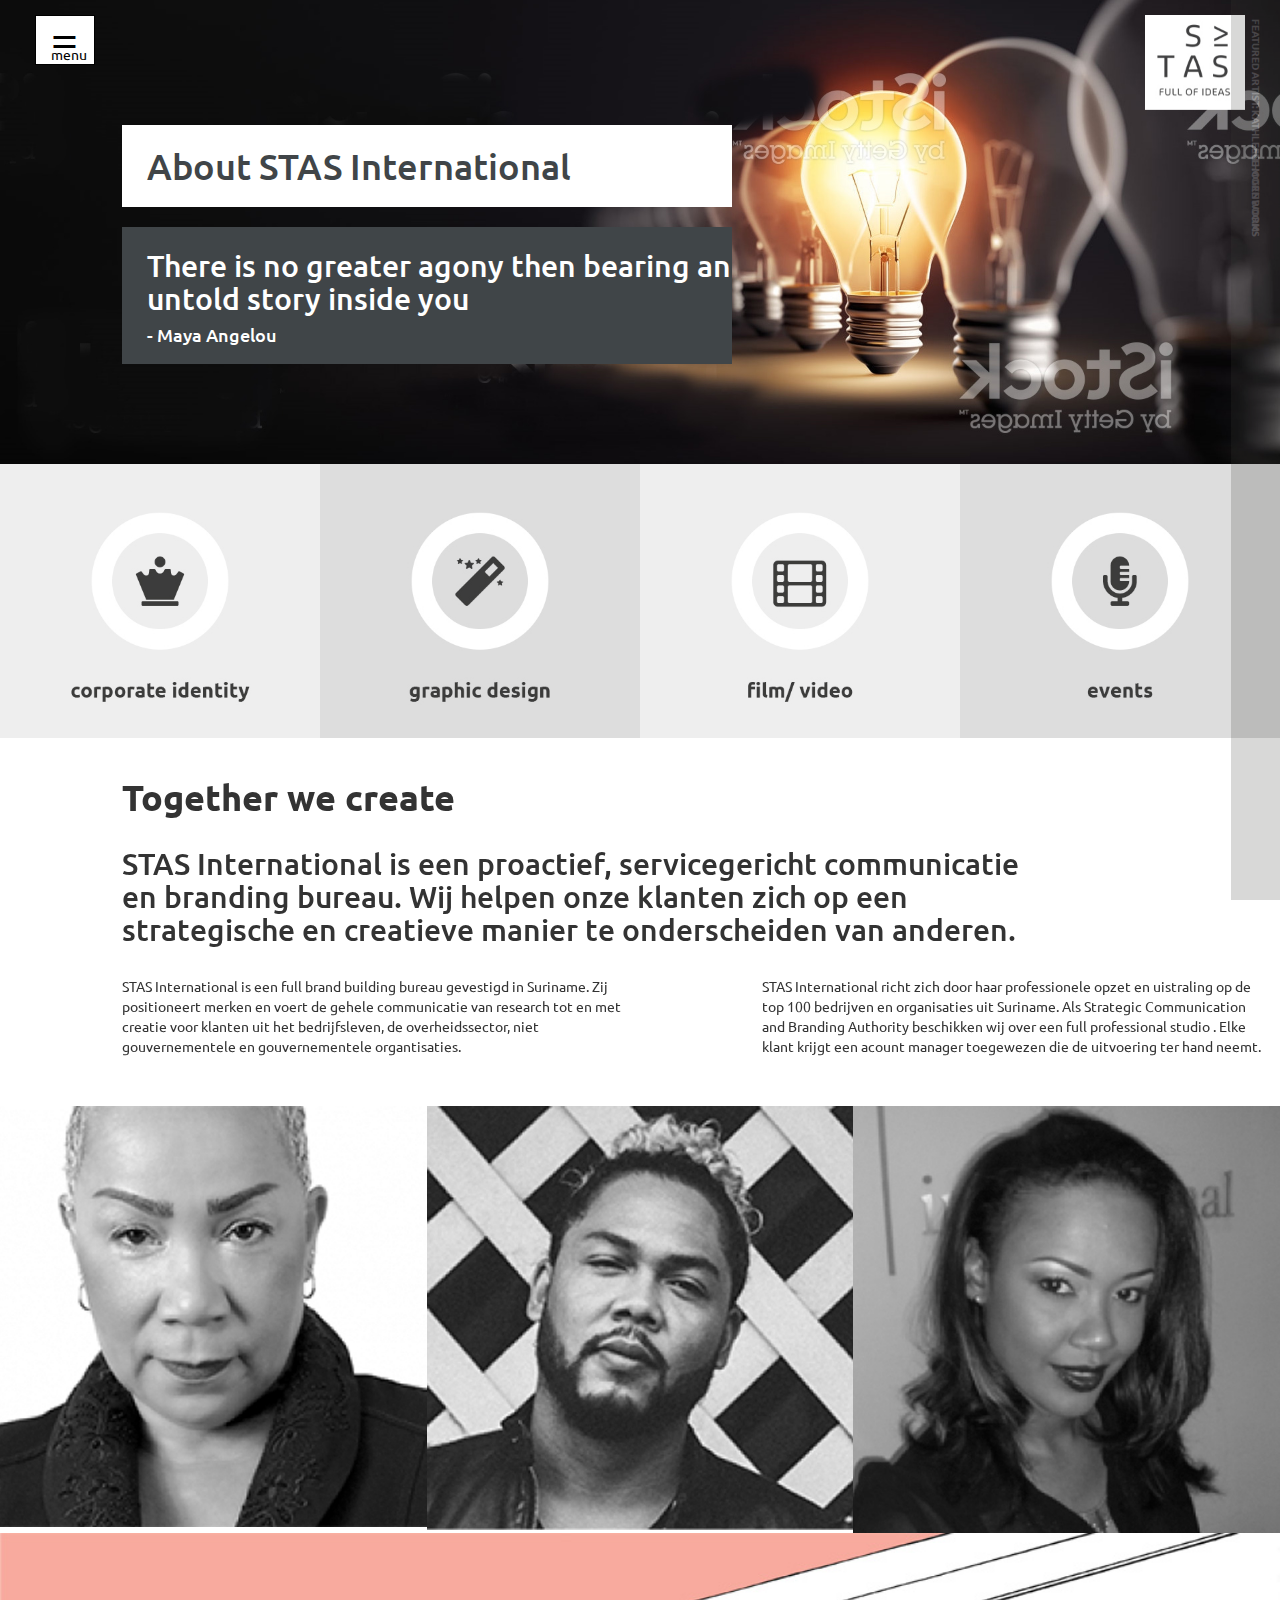
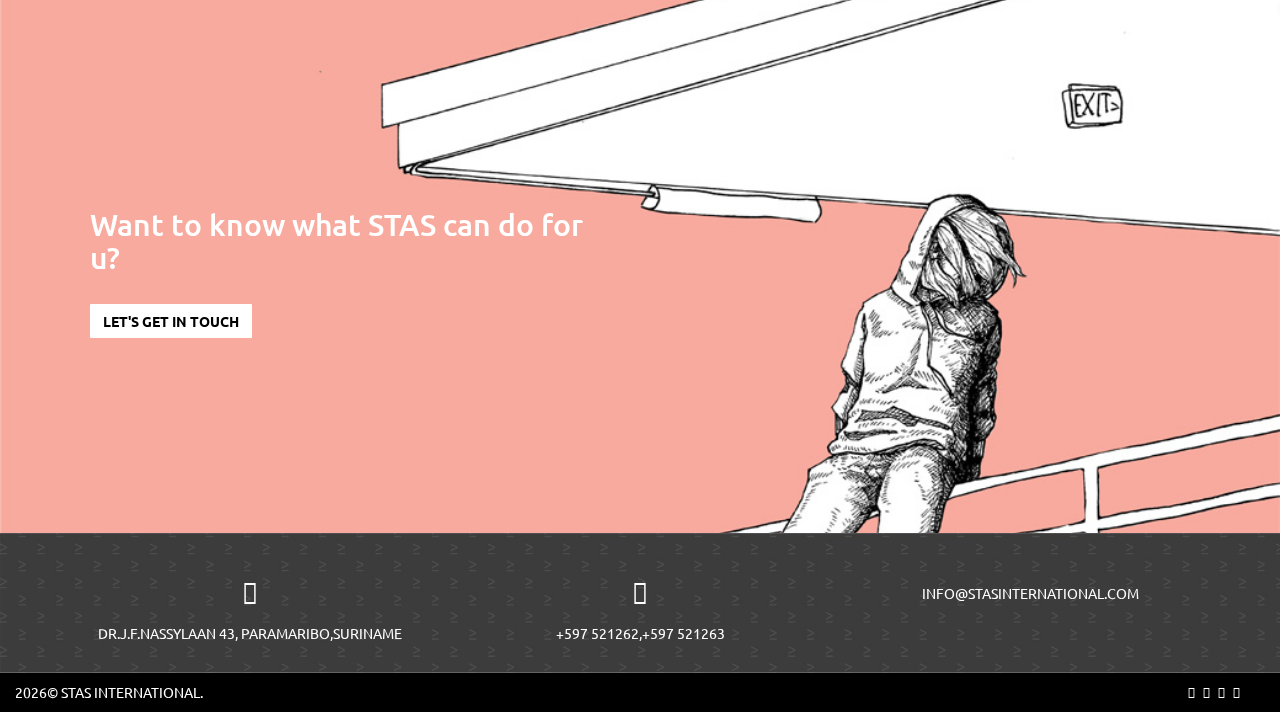
==== commit ae80c7af: "jean heeft geholpen opactity hhover open" ====
--- a/about.html
+++ b/about.html
@@ -33,7 +33,7 @@
 
 </head>
 <body>
-  <div class="vl"  onclick="openArt()">
+  <div class="vl" id="vl" onclick="openArt()">
     <p>FEATURED ARTIST: KATHLEEN HOGENBOOM</p>
     <p class="linker">SEE MORE WORKS</p>
 
@@ -43,7 +43,7 @@
   <div class="container-fluid-no-pad">
     <div class="row no-pad">
     
-<div class="col-md-1 col-sm-3 col-xs-3">
+<div class="col-md-1 col-sm-12 col-xs-12">
     
 
 <div class="slider-nav">
@@ -60,7 +60,7 @@
 </div>
 </div>
 
-<div class="col-md-9 col-sm-9 col-xs-9">
+<div class="col-md-9 col-sm-12 col-xs-12">
 <div class="slider-for no-pad">
   
     <img src="http://www.planwallpaper.com/static/images/kartandtinki1_photo-wallpapers_02.jpg" alt="image"  />
@@ -269,11 +269,50 @@
     </div>
     <div class="row">
       <div class="col-md-6 col-sm-5 col-xs-">
-        <button class="btn btn-white">LET'S GET IN TOUCH</button>
-      </div>
-      </div>
-  </div>
-</section>
+        <button class="btn btn-white" data-toggle="modal" data-target="#exampleModalCenter">LET'S GET IN TOUCH</button>
+      </div>
+      </div>
+  </div>
+</section>
+<div class="modal fade" id="exampleModalCenter" tabindex="-1" role="dialog" aria-labelledby="exampleModalCenterTitle" aria-hidden="true">
+  <div class="modal-dialog modal-dialog-centered" role="document">
+    <div class="modal-content">
+      <div class="modal-header">
+        <h2 class="modal-title" id="exampleModalCenterTitle">Send us a message</h2>
+        <button type="button" class="close hvr-wobble-horizontal" data-dismiss="modal" aria-label="Close">
+          <span aria-hidden="true">&times;</span>
+        </button>
+      </div>
+      <div class="modal-body">
+       <form>
+  <form>
+  <div class="form-group">
+    
+    <input type="text" class="form-control half hvr-sweep-to-left" id="Name" placeholder="Name(required)" required="required">
+  </div>
+  <br>
+  <div class="form-group">
+    
+    <input type="email" class="form-control half" id="Email" placeholder="E-mail Adress(required)" required="required">
+  </div>
+  <br>
+ <div class="form-group">
+    
+    <input type="text" class="form-control half" id="Subject" placeholder="Subject">
+  </div>
+  <br>  
+  <div class="form-group" >
+   
+    <textarea class="form-control half" id="exampleFormControlTextarea1" rows="3" placeholder="Message(required)" required="required"></textarea>
+  </div>
+</form>
+      </div>
+      <div class="modal-footer">
+        <button type="button" class="btn btn-dark pull-left hvr-pulse-grow"><i class="fab fa-telegram-plane"></i> Send Message</button>
+      </div>
+    </div>
+  </div>
+</div>
       <section id="contact">
       <div class="container">
         <div class="row">
--- a/css/animated-scroll-anchor.css
+++ b/css/animated-scroll-anchor.css
@@ -55,7 +55,7 @@
   color: #f59331;
 }
 .ct-btn-scroll {
-  background: url('img/down-arrow.png') no-repeat;
+  background: url('../img/down-arrow.png') no-repeat;
   width: 100%;
   height: 100%;
   max-width: 60px;
--- a/css/style.css
+++ b/css/style.css
@@ -13,7 +13,7 @@
   padding: 0 5%;
   clear: both;
  }
-#over_map { position: absolute; top: 55px; z-index: 99; }
+#over_map { position: absolute; top: 55px; z-index: 29; }
 .navbar-default{
 	background: #fff;
 	border:0;
@@ -31,15 +31,29 @@
     text-decoration: none;
     font-family: "Ubuntu";
     font-weight: bold;
-    /* font-size: 25px; */
+    font-size: 25px; 
     color: #fff;
     border-radius: 0px;
     position: absolute;
     background: transparent;
     margin-top: 400px;
-    font-size:33px;
+    /*font-size:33px;*/
 
   	}
+ /* 	.ct-btn-scroll {
+  width: 49px;
+  height: 49px;
+  position: absolute;
+  z-index: 99;
+  border-radius: 50%;
+  -webkit-transition: background-color 0.25s ease-in-out;
+  transition: background-color 0.25s ease-in-out;
+}
+.scroll-a{
+
+    -webkit-filter: invert(100%);
+}*/
+
 
 
 .full-of-ideas{
@@ -1058,6 +1072,7 @@
 color: white;
 text-align: left;
 font-size: 12px;
+z-index: 5000;
 }
 .artist img{
 padding-top:45px;
@@ -1093,7 +1108,11 @@
     z-index: 30;
     color: white;
     background-color: #3c3c3b;
+    opacity: 0.2;
     /*width:35px;*/
+}
+.vl:hover{
+	opacity: 1.0;
 }
 
   .vl p{
@@ -1111,7 +1130,7 @@
     
   
     
-}
+
 .white{
 	color: white;
 }
@@ -1161,4 +1180,21 @@
 	height: 100%;
 	
 }
-
+.slider-limit{
+	max-height: 200px;
+}
+.video-wrapper {
+  position: relative;
+  padding-bottom: 56.25%; /* 16:9 */
+  padding-top: 25px;
+  height: 0;
+}
+
+.video-wrapper iframe{
+  position: absolute;
+  top: 0;
+  left: 0;
+  width: 100%;
+  height: 100%;
+}
+
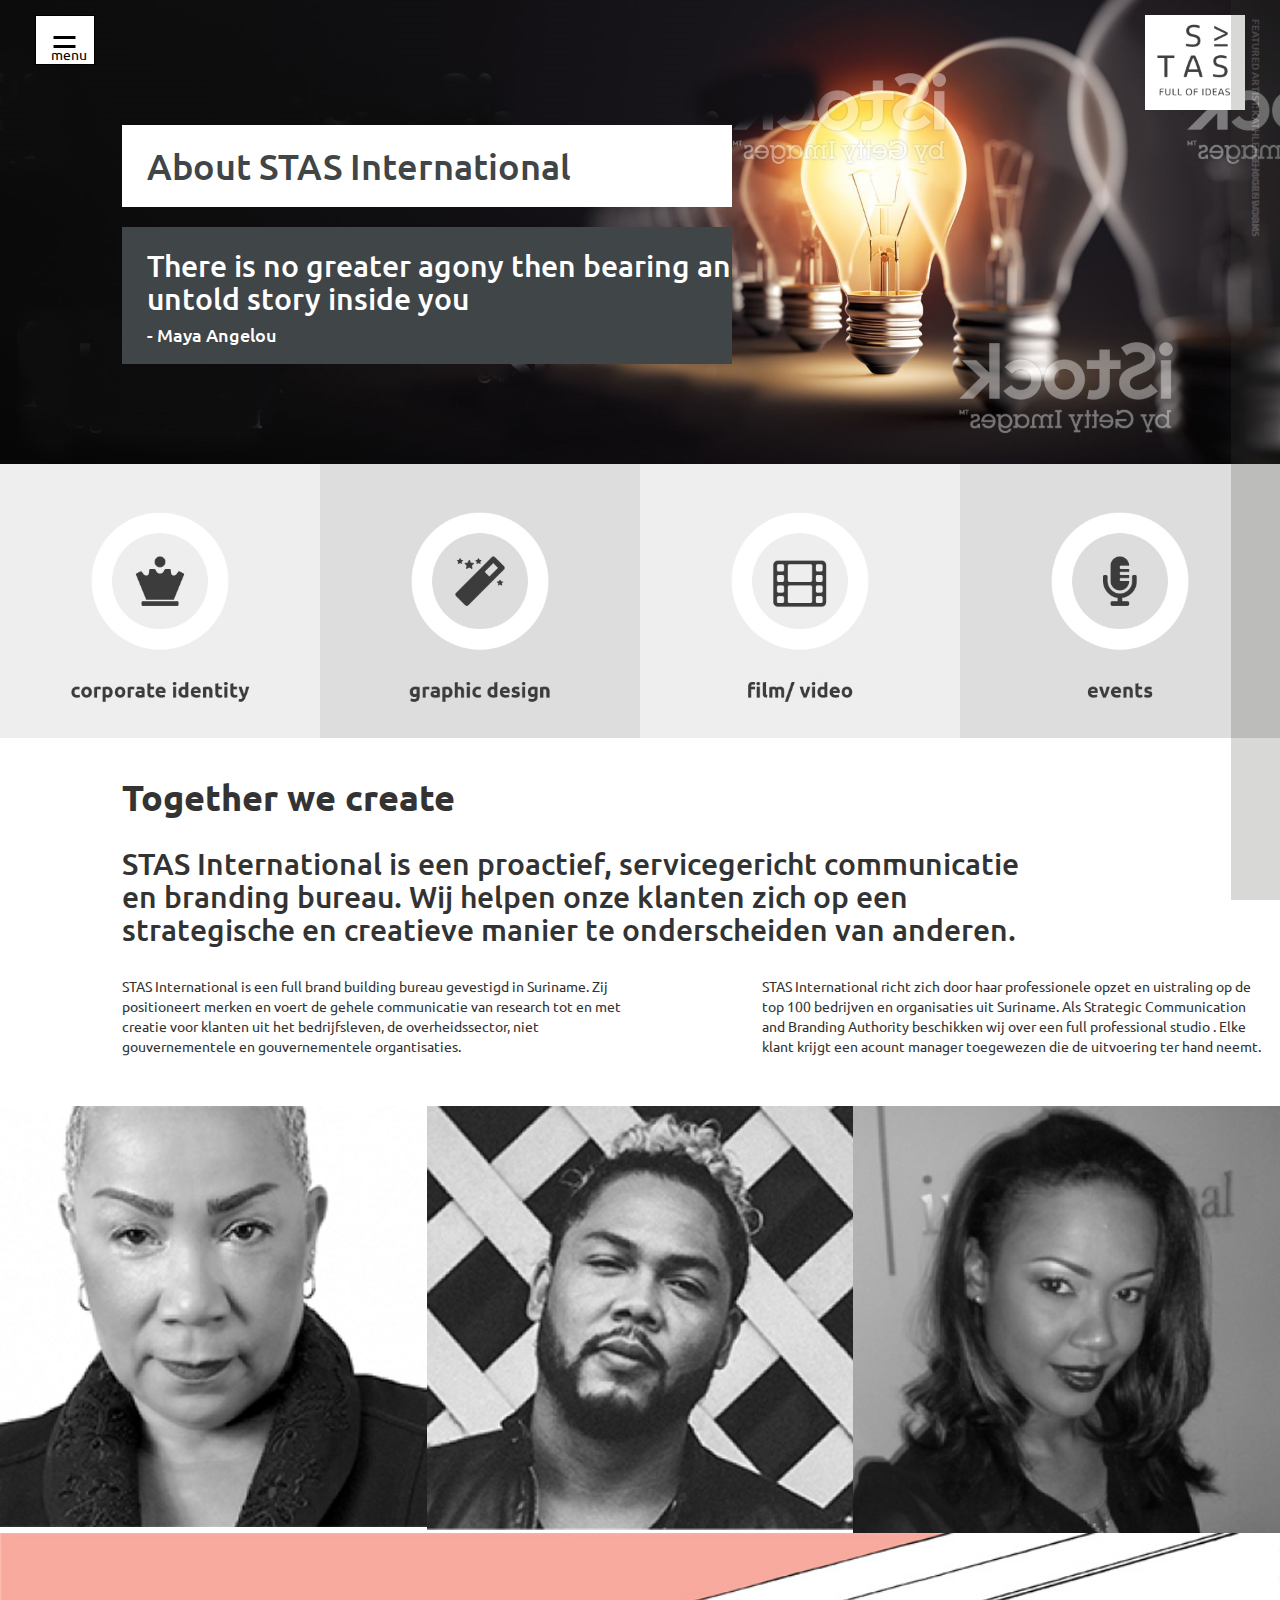
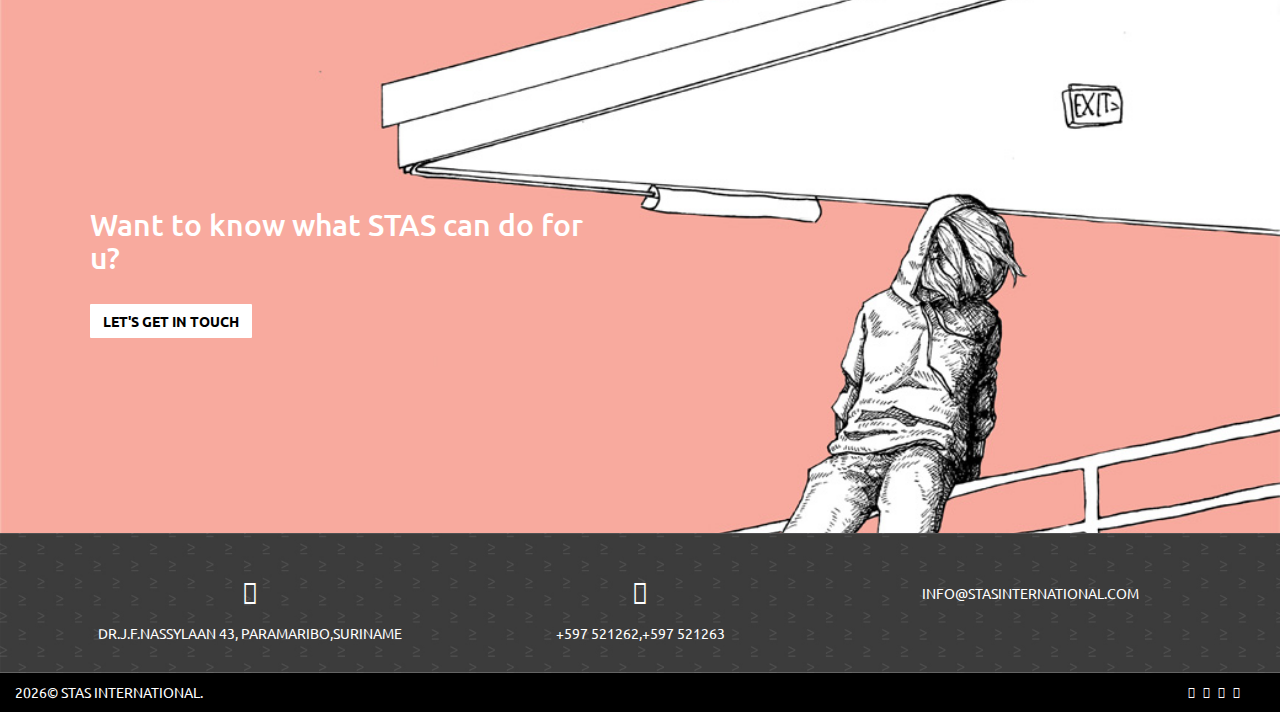
==== commit 3c5cce13: "z index thingy gefixed" ====
--- a/about.html
+++ b/about.html
@@ -96,6 +96,7 @@
 </div>
 </div>
 </section>
+
   <main role="main">
 <div id="myNav" class="overlay-menu">
   <a href="javascript:void(0)" class="closebtn" onclick="closeNav()">&times;</a>
--- a/css/style.css
+++ b/css/style.css
@@ -1067,12 +1067,13 @@
 #trigger{
 	padding-top:200px;
 }
+
 .artist{
 background-color: #999999;
 color: white;
 text-align: left;
 font-size: 12px;
-z-index: 5000;
+/*z-index: 5000;*/
 }
 .artist img{
 padding-top:45px;
@@ -1105,7 +1106,7 @@
     top: 0;
     color: #3c3c3b;
     position: fixed;
-    z-index: 30;
+    z-index: 3000;
     color: white;
     background-color: #3c3c3b;
     opacity: 0.2;
@@ -1178,6 +1179,7 @@
 	position: fixed;
 	width:100%;
 	height: 100%;
+	z-index: 100;
 	
 }
 .slider-limit{
@@ -1197,4 +1199,13 @@
   width: 100%;
   height: 100%;
 }
-
+.a{
+	z-index: 13000 !important;
+}
+.b{
+	z-index: 140000 !important;
+
+}
+.c{
+	z-index: 1500000 !important;
+}
